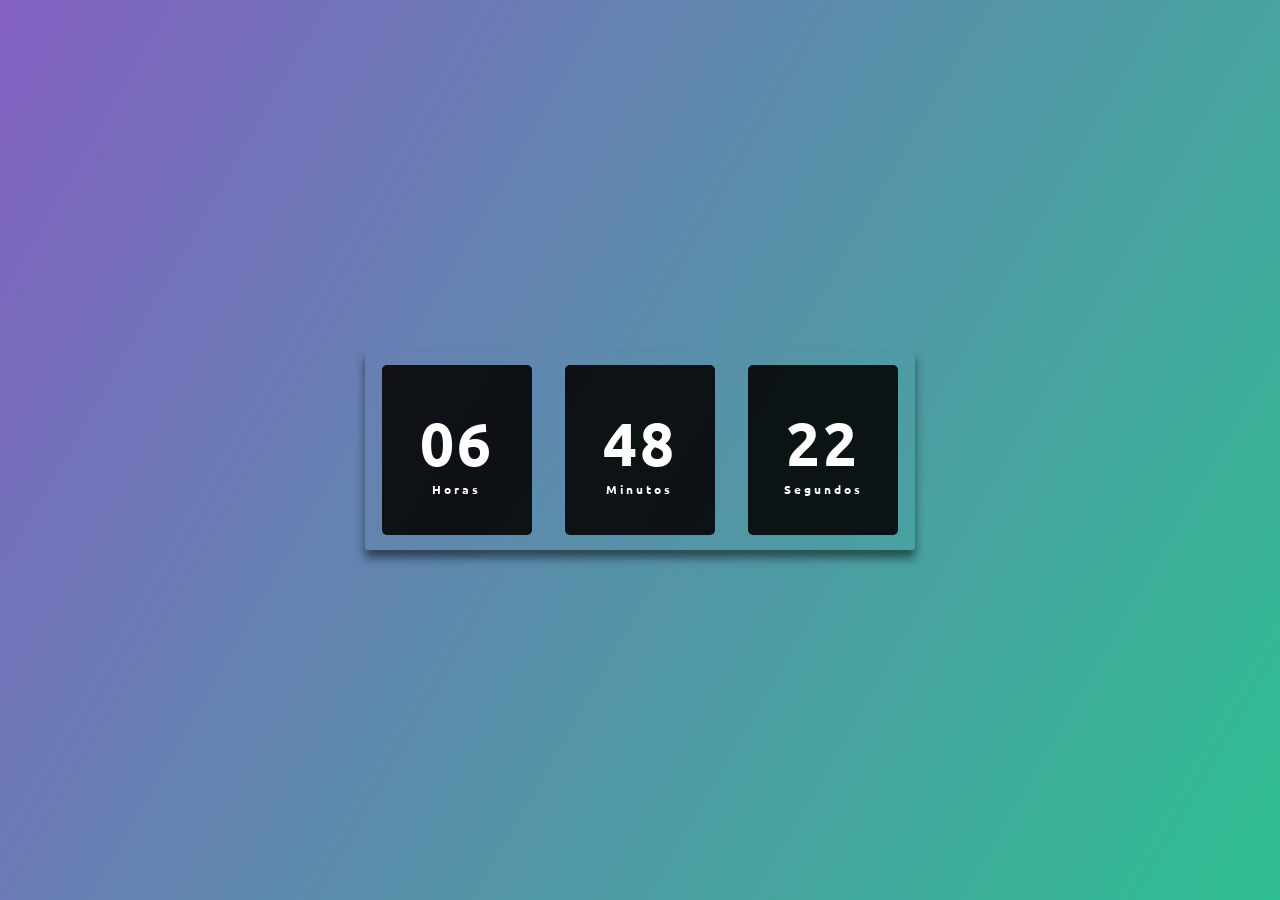
==== modelo/relogio.html @ cef28d4b "relogio" ====
<!DOCTYPE html>
<html lang="pt-br">
<head>
    <meta charset="UTF-8">
    <meta name="viewport" content="width=device-width, initial-scale=1.0">
    <link rel="stylesheet" href="style.css">
    <title>Relogio Digital</title>
</head>
<body>
    <div class="relogio">
        <div>
            <span id="horas">00</span>
            <span class="tempo">Horas</span>
        </div>
        <div>
            <span id="minutos">00</span>
            <span class="tempo">Minutos</span>
        </div>
        
        <div>
            <span id="segundos">00</span>
            <span class="tempo">Segundos</span>
        </div>

    </div>   

    <script src="script.js"></script>
</body>
</html>
---- modelo/style.css ----
@import url('https://fonts.googleapis.com/css2?family=Ubuntu:ital,wght@0,300;0,400;0,500;0,700;1,300;1,400;1,500;1,700&display=swap');

* {
    margin: 0;
    padding: 0;
    font-family: 'Ubuntu', sans-serif;
}


body {
    height: 100vh;
    background: linear-gradient(120deg, #8360C3,#2EBF91);
    display:flex;
    align-items: center;
    justify-content: center;
}

.relogio {
    display: flex;
    align-items: center;
    justify-content: space-around;
    height: 200px;
    width: 550px;
    background:transparent;
    border-radius: 3px;
    box-shadow: 0px 8px 10px rgba(0, 0, 0, .5);
}

.relogio div {
    height: 170px;
    width: 150px;
    display: flex;
    flex-direction: column;
    align-items: center;
    justify-content: center;
    color: #fff;
    background: rgb(5, 5, 5, .9);
    border-radius: 5px;
    letter-spacing: 3px;
}

.relogio span {
    font-weight: bolder;
    font-size: 60px;
}

.relogio span.tempo {
    font-size: 12px;
}
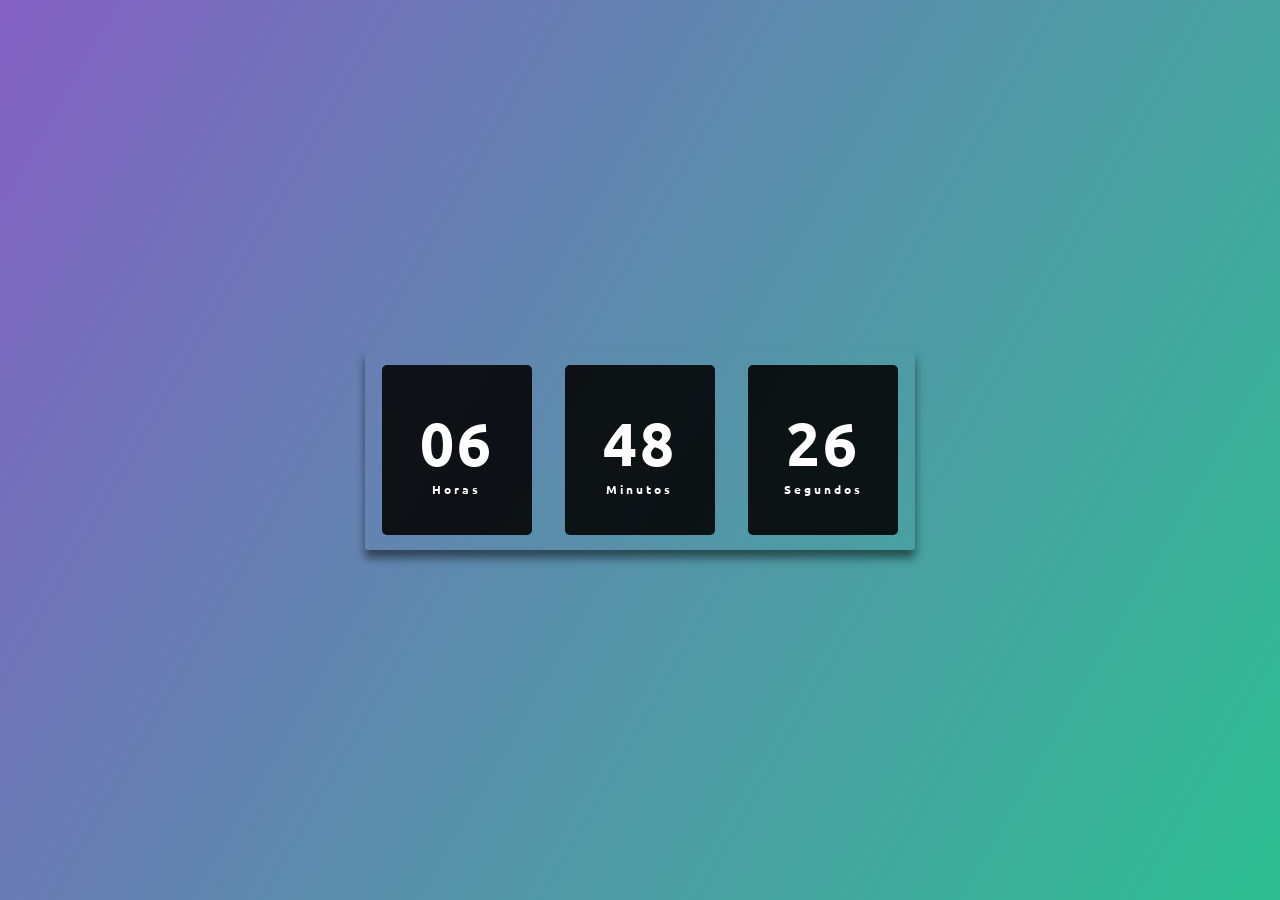
==== commit eb5ff82e: "Add comment for model in relogio.html" ====
--- a/modelo/relogio.html
+++ b/modelo/relogio.html
@@ -7,6 +7,7 @@
     <title>Relogio Digital</title>
 </head>
 <body>
+    <!-- MODELO BOLADO -->
     <div class="relogio">
         <div>
             <span id="horas">00</span>
@@ -26,4 +27,4 @@
 
     <script src="script.js"></script>
 </body>
-</html>+</html>
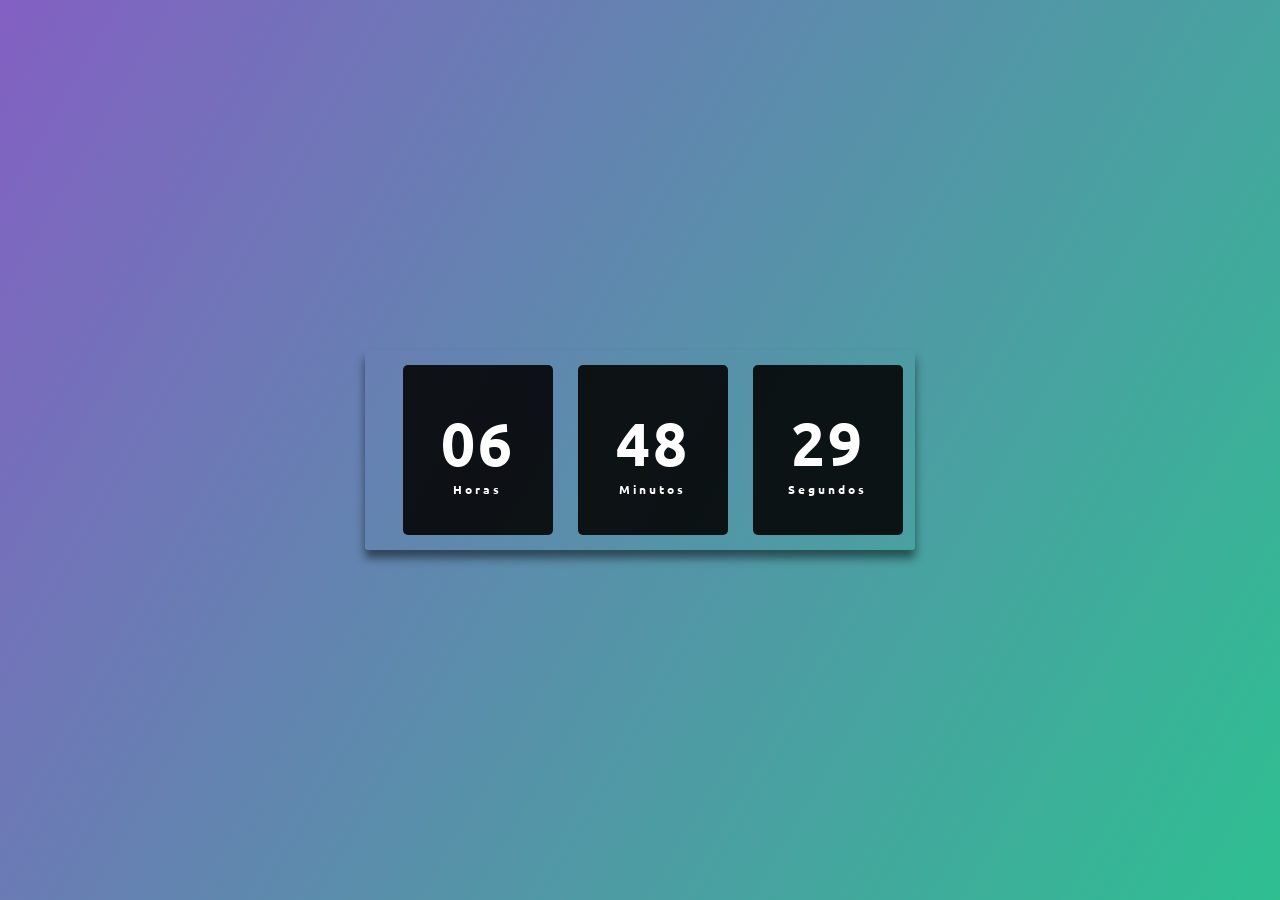
==== commit 5974a7c4: "testStagedChanges" ====
--- a/modelo/relogio.html
+++ b/modelo/relogio.html
@@ -9,6 +9,7 @@
 <body>
     <!-- MODELO BOLADO -->
     <div class="relogio">
+        <p></p>
         <div>
             <span id="horas">00</span>
             <span class="tempo">Horas</span>
